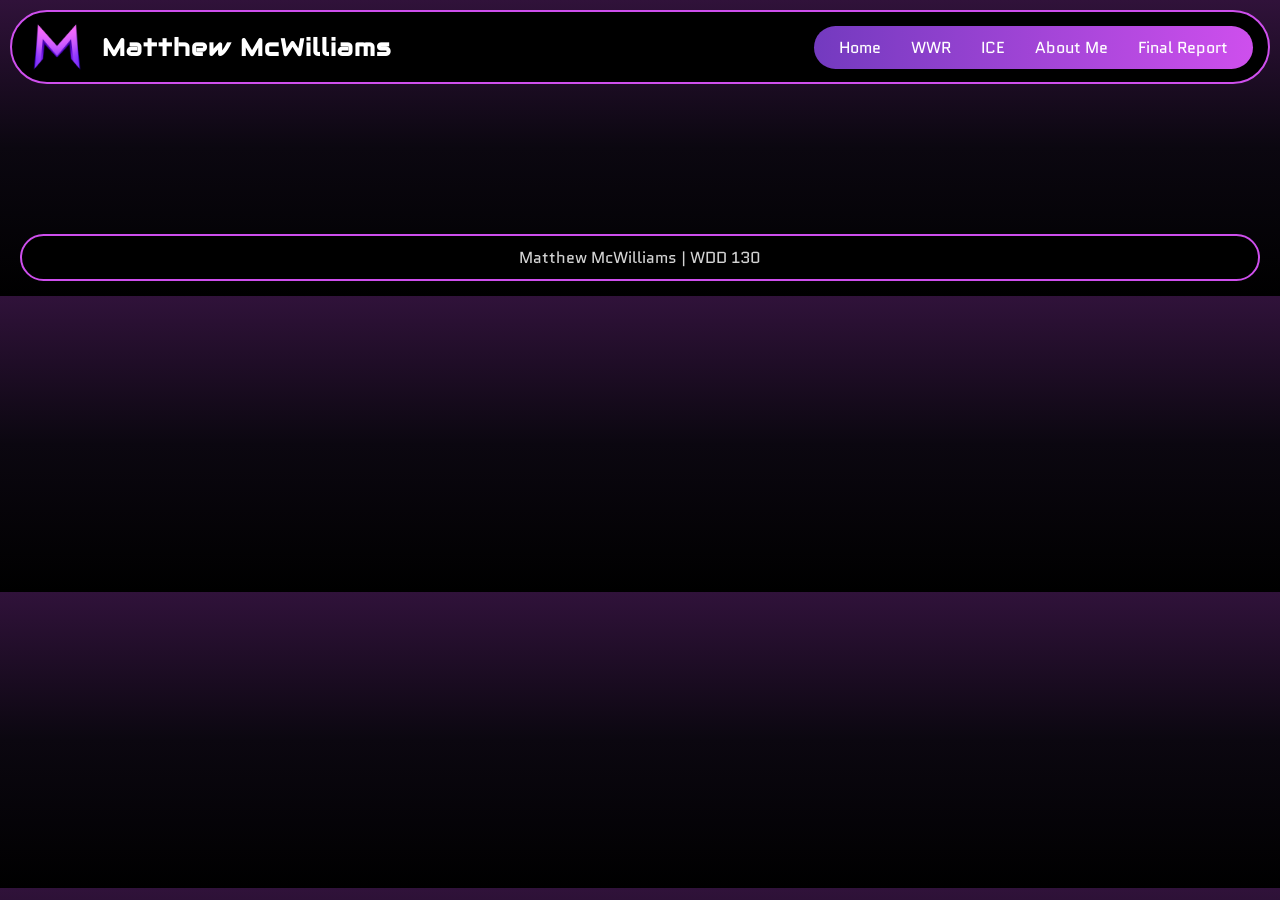
==== final-report.html @ ea7a676c "renamed to final-report" ====
<!DOCTYPE html>
<html lang="en">
<head>
    <meta charset="UTF-8">
    <meta name="viewport" content="width=device-width, initial-scale=1.0">
    <title>Final Report - Matthew McWilliams</title>
    <link rel="stylesheet" href="styles/style.css">
</head>
<body>
    <header>
        <img src="images/logo.png" alt="Matthew McWilliams Logo">
        <h1>Matthew McWilliams</h1>
        <nav>
            <a href="index.html">Home</a>
            <a href="wwr/index.html">WWR</a>
            <a href="ice.html">ICE</a>
            <a href="about.html">About Me</a>
            <a href="client_report.html">Final Report</a>
        </nav>
    </header>

    <footer>
        <p>Matthew McWilliams | WDD 130</p>
    </footer>

</body>
</html>
---- styles/style.css ----
/* Import fonts */
@import url('https://fonts.googleapis.com/css2?family=Audiowide&family=Quantico:ital,wght@0,400;0,700;1,400;1,700&display=swap');


/* Base styles */
body {
    margin: 0;
    padding: 10px;
    background: linear-gradient(180deg, #30123a 0%, #0b0710 50%, black 100%);
    color: white;
    font-family: quantico;
}


/* Header and Navbar */

header {
    display: flex;
    align-items: center;
    background-color: black;
    color: white;
    border-radius: 999px;
    border-style: solid;
    border-width: 2px;
    border-color: #CE4FED;
}

header h1 {
    font-family: audiowide;
    font-size: 1.5em;
    letter-spacing: 1px;
}

header img {
    width: 50px;
    height: 50px;
    padding: 10px;
    margin-left: 10px;
    margin-right: 10px;
}

nav {
    display: flex;
    gap: 20px;
    margin: 5px 15px 5px auto;
    padding: 10px 20px;
    background-image: linear-gradient(90deg, #733ABF, #CE4FED);
    border-radius: 999px;
    align-items: center;
}

nav a {
    font-family: quantico;
    text-decoration: none;
    color: white;
    padding: 0 5px;
}

nav a:hover {
    color: black;
    font-weight: bold;
    transition: color 0.3s ease, font-weight 0.3s ease;
}

/* Hero */
section {
    text-align: center;
    padding: 60px 80px;
}

section h2 {
    font-family: audiowide;
    font-size: 2.5em;
    letter-spacing: 4px;
}

section p {
    max-width: 600px;
    margin: 60px auto 0px auto;
    font-size: 1em;
}


/* Sections (details elements) */
details {
    text-align: center; 
    border-style: solid;
    border-radius: 25px;
    border-color: #CE4FED;
    margin: 60px 15%;
}

details summary {
    width: 200px;
    height: 45px;
    margin: 0 auto;
    display: flex;
    align-items: center;
    justify-content: center;
    border-radius: 999px;
    font-family: audiowide;
    font-size: 1.5em;
    letter-spacing: 2px;
    background-image: linear-gradient(90deg, #733ABF, #CE4FED);
    list-style: none;
    cursor: pointer;
    box-shadow: 0 0 0 2px #CE4FED;
}

details[open] summary {
    width: 100%;
}

/* Footer */
footer {
    text-align: center;
    background-color: black;
    color: lightgray;
    border-radius: 999px;
    border-style: solid;
    border-width: 2px;
    border-color: #CE4FED;
    margin: 150px 10px 5px 10px;
}

footer p {
    margin: 10px;
}

/* WWR */

details[open].dwwr {
    columns: 2;
    column-gap: 0px;
    padding-bottom: 20px;
}

.dwwr summary, .dwwr h3 {
    column-span: all;
}

.dwwr h3 {
    font-family: audiowide;
    color: #CE4FED;
    font-size: 1.5em;
    margin: 30px;
}

.dwwr img {
    width: calc(100% - 60px);
    border-radius: 10px;
    margin: 10px 30px;
}

.dwwr p {
    max-width: calc(100% - 40px);
    text-align: left;
    margin: 10px 30px;
}

/* ICE */

.dice h4 {
    font-family: audiowide;
    color: #CE4FED;
    font-size: 1.5em;
}

.dice img {
    width: 80%;
    border-radius: 20px;
    border: #CE4FED solid 2px;
    margin: 20px 0px;
}

.dice p {
    width: 80%;
    margin: 0 auto;
}

.dice table {
    width: 80%;
    margin: 40px auto;
    border-collapse: collapse;
}

.dice th {
    background-image: linear-gradient(90deg, #733ABF, #CE4FED);
    padding: 10px;
    font-family: audiowide;
}

.dice td {
    padding: 10px 20px;
    border-bottom: 1px solid #733ABF;
}

/* About Me */

.daboutme h5 {
    font-family: audiowide;
    color: #CE4FED;
    font-size: 1.5em;
}

.daboutme p {
    width: 80%;
    margin: 40px auto;
}

.daboutme ul {
    width: 80%;
    list-style: none;
    padding: 0;
    display: flex;
    flex-wrap: wrap;
    justify-content: center;
    gap: 10px;
    margin: 30px auto;
}

.daboutme li {
    background-image: linear-gradient(90deg, #733ABF, #CE4FED);
    padding: 10px 20px;
    border-radius: 999px;
}

/* Form */

.dform h6 {
    font-family: audiowide;
    color: #CE4FED;
    font-size: 1.5em;
}

.dform form {
    width: 80%;
    max-width: 400px;
    margin: 0px auto 50px auto;
    text-align: left;
}

.dform label {
    display: block;
    color: #CE4FED;
    margin: 30px 0 5px 0;
}

.dform input, .dform textarea {
    width: 100%;
    padding: 10px;
    border: 1px solid #733ABF;
    border-radius: 10px;
    background-color: rgba(255, 255, 255, 0.05);
    color: white;
    font-family: quantico;
    box-sizing: border-box;
}

.dform button {
    margin-top: 30px;
    padding: 10px 30px;
    border: none;
    border-radius: 999px;
    background-image: linear-gradient(90deg, #733ABF, #CE4FED);
    color: white;
    font-family: audiowide;
    cursor: pointer;
}


/* ICE Page Styling */

.card {
    display: flex;
    gap: 10px;
    min-height: 250px;
    margin: 50px 15%;
    padding: 15px;
    border: 2px solid #CE4FED;
    border-radius: 25px;
}

.card.reverse {
    flex-direction: row-reverse;
}

.card img {
    max-height: 250px;
    max-width: calc(100% - 260px);
    border-radius: 15px;
}

.card div {
    flex: 1;
    min-width: 250px;
    display: flex;
    flex-direction: column;
    align-items: center;
    justify-content: center;
}

.card h3 {
    font-family: audiowide;
    color: #CE4FED;
    font-size: 1.5em;
}

.card p {
    margin: 10px 0px;
    text-align: center;
}

.card a {
    margin: 20px;
    padding: 10px 20px;
    background-image: linear-gradient(90deg, #733ABF, #CE4FED);
    border-radius: 999px;
    color: white;
    text-decoration: none;
    font-family: audiowide;
}
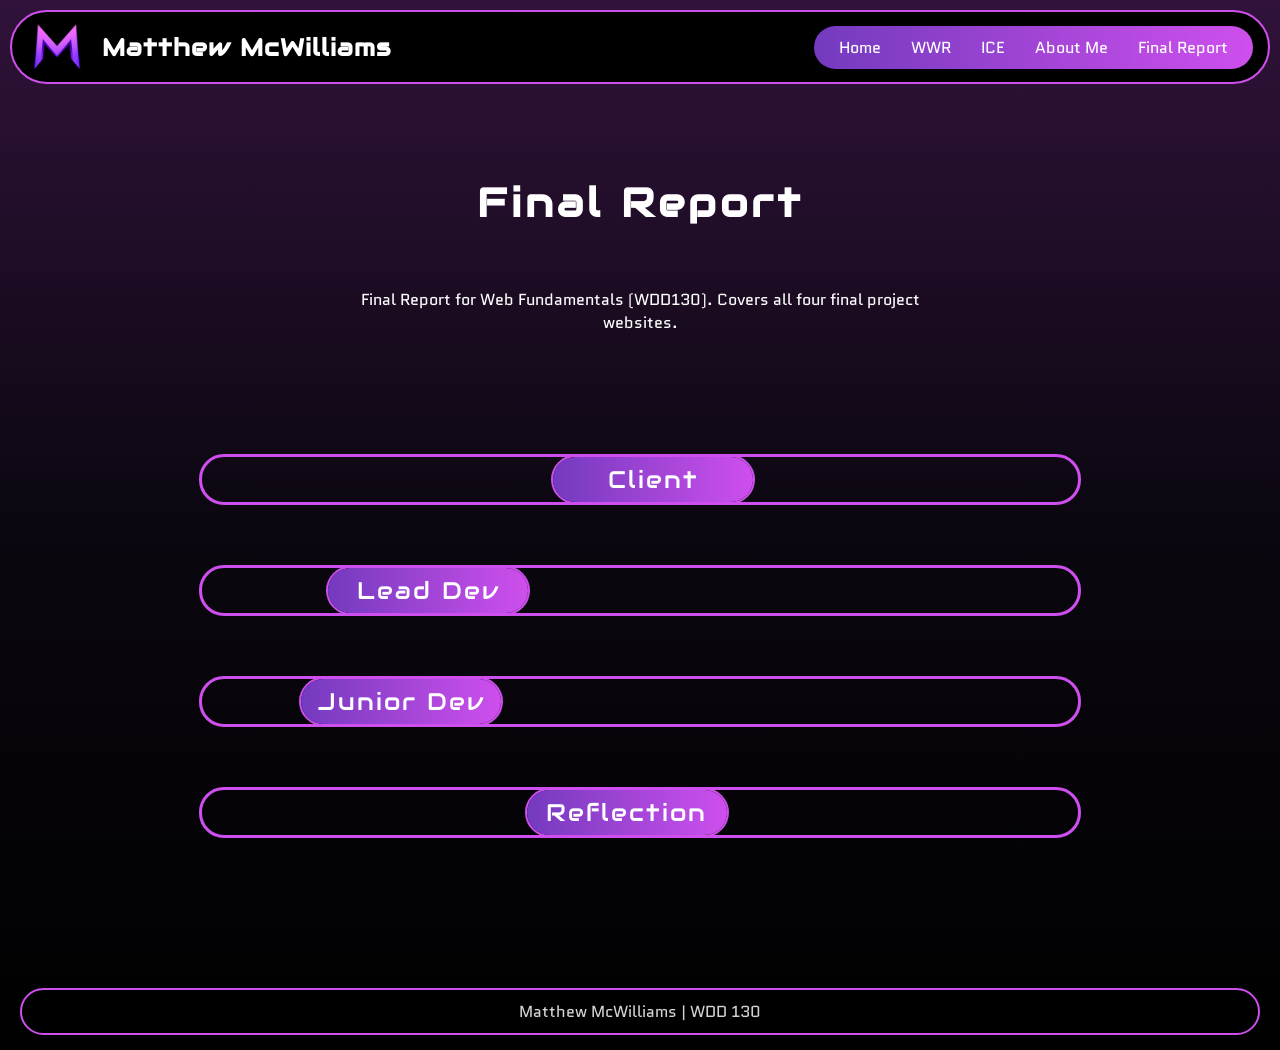
==== commit ce2051b4: "linked final-report in ice.html, coppied body skeleton and script" ====
--- a/final-report.html
+++ b/final-report.html
@@ -15,13 +15,86 @@
             <a href="wwr/index.html">WWR</a>
             <a href="ice.html">ICE</a>
             <a href="about.html">About Me</a>
-            <a href="client_report.html">Final Report</a>
+            <a href="final-report.html">Final Report</a>
         </nav>
     </header>
+
+    <section>
+        <h2>Final Report</h2>
+        <p>Final Report for Web Fundamentals (WDD130). Covers all four final project websites.</p>
+    </section>
+
+    <details class="dclient">
+        <summary>Client</summary>
+    </details>
+
+    <details class="dlead">
+        <summary>Lead Dev</summary>
+    </details>
+
+    <details class="djunior">
+        <summary>Junior Dev</summary>
+    </details>
+
+    <details class="dreflection">
+        <summary>Reflection</summary>
+    </details>
 
     <footer>
         <p>Matthew McWilliams | WDD 130</p>
     </footer>
 
+    <script>
+        var allDetails = document.querySelectorAll('details');
+
+        var phases = [0, 1/6, 1/3, 0.5];
+        var duration = 10;
+
+        allDetails.forEach(function(detail, i) {
+            var summary = detail.querySelector('summary');
+            var hovered = false;
+            var t = 0;
+            var startPos = 0;
+
+            detail.addEventListener('mouseenter', function() { hovered = true; });
+            detail.addEventListener('mouseleave', function() { hovered = false; });
+
+            function getWavePosition(maxPos) {
+                var time = Date.now() / 1000;
+                var cycle = ((time / duration) + phases[i]) % 1;
+                var triangle = cycle < 0.5 ? cycle * 2 : 2 - cycle * 2;
+                return triangle * maxPos;
+            }
+
+            function animate() {
+                var containerWidth = detail.clientWidth;
+                var maxPos = containerWidth - 200;
+                var shouldExpand = hovered || detail.open;
+                var position = getWavePosition(maxPos);
+
+                if (shouldExpand) {
+                    if (t === 0) startPos = position;
+                    t = t + (1 - t) * 0.15;
+                    if (t > 0.999) t = 1;
+                } else if (t > 0) {
+                    t = t * 0.85;
+                    if (t < 0.001) t = 0;
+                    startPos = startPos + (position - startPos) * 0.08;
+                }
+
+                if (t > 0) {
+                    summary.style.marginLeft = (startPos * (1 - t)) + 'px';
+                    summary.style.width = (200 + (containerWidth - 200) * t) + 'px';
+                } else {
+                    summary.style.marginLeft = position + 'px';
+                    summary.style.width = '200px';
+                }
+
+                requestAnimationFrame(animate);
+            }
+
+            animate();
+        });
+    </script>
 </body>
 </html>
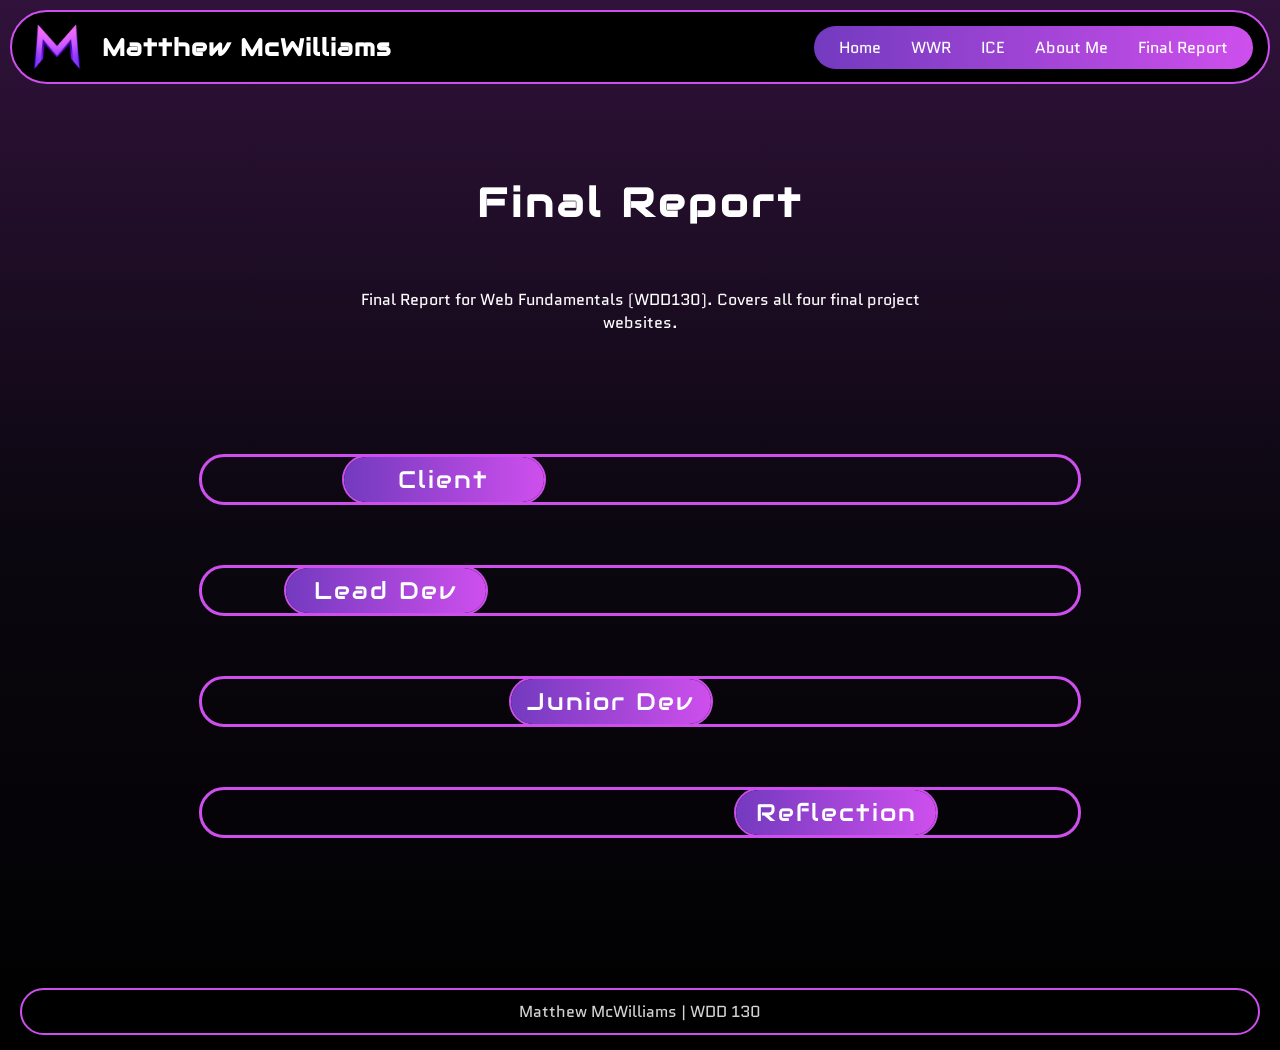
==== commit e3b24ff0: "added content" ====
--- a/final-report.html
+++ b/final-report.html
@@ -26,18 +26,50 @@
 
     <details class="dclient">
         <summary>Client</summary>
+        <h3>How did you decide what content and images to use for your site plan?</h3>
+        <p>I decided to do an egg website because why would I make a website about anything else? I decided on fonts using Google Fonts, selected colors using coolors, and styled it to fit a playful and fun theme. I created a list of sections I wanted to include and found images and text placeholders for them. To create the text content, I had an AI agent inject text content into the placeholders before reviewing it and making edits.</p>
+        <h3>How did you communicate with your developer? Was there any issues with communication?</h3>
+        <p>I communicated with my developer in person only. My plan was very well developed and included all the details he needed, so there was little need for communication. He checked in with me occasionally to show me his progress, but it always looked great and I had no suggestions for him.</p>
+        <h3>Did your developer meet your expectations for your site?</h3>
+        <p>Absolutely! The site looked fantastic and matched my vision perfectly. I was impressed with how well he executed the plan I had given him. He did a great job of checking in when necessary without being annoying as well.</p>
+        <h3>What will you do differently next time you hire a team to do a project for you?</h3>
+        <p>Honestly, I don't think I would do anything differently. The thing I did that benefited the project the most was creating a very detailed plan for my developer to follow. I think that was one of the keys to the success of the project, so I would definitely do that again with future projects so I can ensure the developer has a good idea of my vision.</p>
     </details>
 
     <details class="dlead">
         <summary>Lead Dev</summary>
+        <h3>How did you manage your development team and communicate the tasks for your junior devs?</h3>
+        <p>I created a text groupchat with my junior developers and my client in it to communicate with everyone at once. This idea was good in concept because I could easily share updates, ask questions, and assign tasks in one place with maximum transparency. However, nobody in my group was ever really in class so it didn't matter.</p>
+        <h3>How did you communicate with your client? Was there any issues?</h3>
+        <p>I attempted to communicate with him via text, but he never responded, so I had to talk to him in person in class. The big thing I had to ask him was to send me the content for the site (both images and text), which he kept saying he would send me but never did. I ended up just using picsum and AI generated text to fill in the content, but it would have been nice to have the actual content from him.</p>
+        <h3>How did you handle publishing your clients site and sharing it with the client?</h3>
+        <p>I just published the site to GitHub Pages and shared the link with him. I also looked at it in person with him in class to make sure he was happy with it.</p>
+        <h3>How was your experience with managing your site with GitHub?</h3>
+        <p>I have already had experience with GitHub and GitHub Pages, so I didn't have any issues with it. It was pretty straightforward to publish the site and make updates as needed. We never had any merge conflicts since my junior devs didn't do anything.</p>
     </details>
 
     <details class="djunior">
         <summary>Junior Dev</summary>
+        <h3>How did you communicate with your team lead? Was there any issues?</h3>
+        <p>I talked to my team leads in person in class. I collected information about what I was assigned to do and then completed it on my own. The biggest issue in communication was that one of my lead devs did the entire project himself and didn't assign me to a page. He never told me anything, I just went in one day and it was all done. I asked him if there was anything I could do to help and he said no, so I just left it at that.</p>
+        <h3>Did you know what was expected of you for each site?</h3>
+        <p>Yes, I knew what was expected of me (for the site I actually did work on). I was assigned to do the second subpage for the site, and I based my work off of both the home page and the site plan.</p>
+        <h3>Were you able to contribute to your sites?</h3>
+        <p>I was not able to contribute to the first site because of the reason described above, but I was able to contribute to the second site. I created the html structure, copying the header and footer from the home page. Most of the styling already applied correctly from the home page styling, but I adapted it to fit my page.</p>
+        <h3>Did you run into any issues with GitHub and adding your changes to the sites?</h3>
+        <p>No issues were encountered. I usually made my changes by pulling the code, changing it quickly, and then pushing it. I let my team know when I had made changes so they could pull before making their own changes, thereby avoiding merge conflicts.</p>
     </details>
 
     <details class="dreflection">
         <summary>Reflection</summary>
+        <h3>What was the most challenging part of this project for you? Were you able to overcome it?</h3>
+        <p>The biggest challenge by far was the lack of participation from my junior developers and client. Neither of my two junior devs contributed anything to the project whatsoever and were in class a total of maybe 4 times between the two of them. My client also never sent me any of the content for the site, so I had to make it all up from scratch. I was able to overcome these challenges by just doing everything myself and ignoring the two subpages entirely. This led to a less ideal finished product, but it was what I was able to accomplish given the circumstances.</p>
+        <h3>What did you enjoy most about this project?</h3>
+        <p>It was fun to create a website plan, send it off, and see it come to life. I enjoyed the creative process of designing the site and then seeing my developers execute upon that vision.</p>
+        <h3>What would you do differently if you could do the project again?</h3>
+        <p>I would get a better team who actually came to class and did their work. At the very least it would have been more helpful if they told me they weren't going to do anything instead of just not showing up or communicating at all. It would have also been nice if the client had sent me the content for the site.</p>
+        <h3>Do you feel more confident in working on real-world projects after this experience? Explain.</h3>
+        <p>If anything, I feel less confident in working on real-world projects. This experience taught me that a lot of people are unreliable and hard to work with. Neither of my teammates contributed anything to the project whatsoever, one of my senior devs didn't reach out to me even once and did everything himself, and my client didn't provide the resources I needed. This has taught me that projects can fall flat instantly if you don't have the right team. The one saving grace in the real-world is that if your teammates never show up, they get fired.</p>
     </details>
 
     <footer>
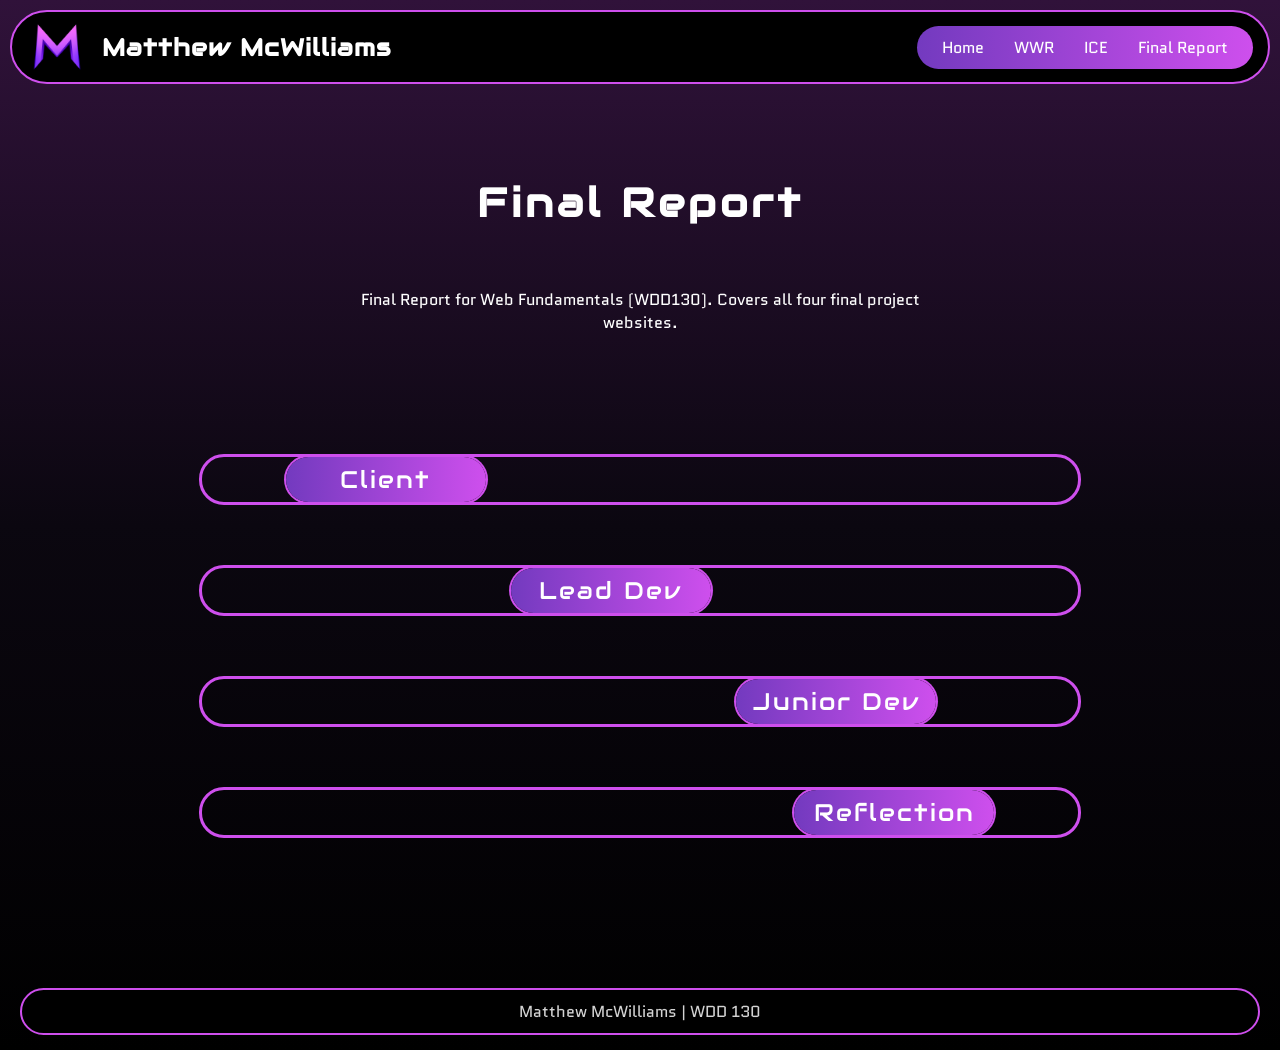
==== commit d8c8d2e2: "added project links, removed unused about me link from nav (all pages), added styles to css" ====
--- a/final-report.html
+++ b/final-report.html
@@ -14,7 +14,6 @@
             <a href="index.html">Home</a>
             <a href="wwr/index.html">WWR</a>
             <a href="ice.html">ICE</a>
-            <a href="about.html">About Me</a>
             <a href="final-report.html">Final Report</a>
         </nav>
     </header>
@@ -34,6 +33,7 @@
         <p>Absolutely! The site looked fantastic and matched my vision perfectly. I was impressed with how well he executed the plan I had given him. He did a great job of checking in when necessary without being annoying as well.</p>
         <h3>What will you do differently next time you hire a team to do a project for you?</h3>
         <p>Honestly, I don't think I would do anything differently. The thing I did that benefited the project the most was creating a very detailed plan for my developer to follow. I think that was one of the keys to the success of the project, so I would definitely do that again with future projects so I can ensure the developer has a good idea of my vision.</p>
+        <a class="report-link" href="https://andrewclayjones2002-ui.github.io/wdd130-Mcwilliam/">Eggs 101</a>
     </details>
 
     <details class="dlead">
@@ -46,6 +46,7 @@
         <p>I just published the site to GitHub Pages and shared the link with him. I also looked at it in person with him in class to make sure he was happy with it.</p>
         <h3>How was your experience with managing your site with GitHub?</h3>
         <p>I have already had experience with GitHub and GitHub Pages, so I didn't have any issues with it. It was pretty straightforward to publish the site and make updates as needed. We never had any merge conflicts since my junior devs didn't do anything.</p>
+        <a class="report-link" href="https://matmcw.github.io/wdd130-patten/">Dinner and a Show</a>
     </details>
 
     <details class="djunior">
@@ -58,6 +59,8 @@
         <p>I was not able to contribute to the first site because of the reason described above, but I was able to contribute to the second site. I created the html structure, copying the header and footer from the home page. Most of the styling already applied correctly from the home page styling, but I adapted it to fit my page.</p>
         <h3>Did you run into any issues with GitHub and adding your changes to the sites?</h3>
         <p>No issues were encountered. I usually made my changes by pulling the code, changing it quickly, and then pushing it. I let my team know when I had made changes so they could pull before making their own changes, thereby avoiding merge conflicts.</p>
+        <a class="report-link" href="https://thongus16.github.io/wdd130-Rose/">Ultimate DnD</a>
+        <a class="report-link" href="https://chenhsiwu.github.io/wdd130-lombardi/">Adobe Flash</a>
     </details>
 
     <details class="dreflection">
--- a/styles/style.css
+++ b/styles/style.css
@@ -319,4 +319,30 @@
     color: white;
     text-decoration: none;
     font-family: audiowide;
+}
+
+
+/* Final Report */
+
+.dclient h3, .dlead h3, .djunior h3, .dreflection h3 {
+    font-family: audiowide;
+    color: #CE4FED;
+    font-size: 1.2em;
+    padding: 0 30px;
+}
+
+.dclient p, .dlead p, .djunior p, .dreflection p {
+    padding: 0 30px;
+    text-align: left;
+}
+
+.report-link {
+    display: inline-block;
+    margin: 20px 10px 30px 30px;
+    padding: 10px 20px;
+    background-image: linear-gradient(90deg, #733ABF, #CE4FED);
+    border-radius: 999px;
+    color: white;
+    text-decoration: none;
+    font-family: audiowide;
 }
